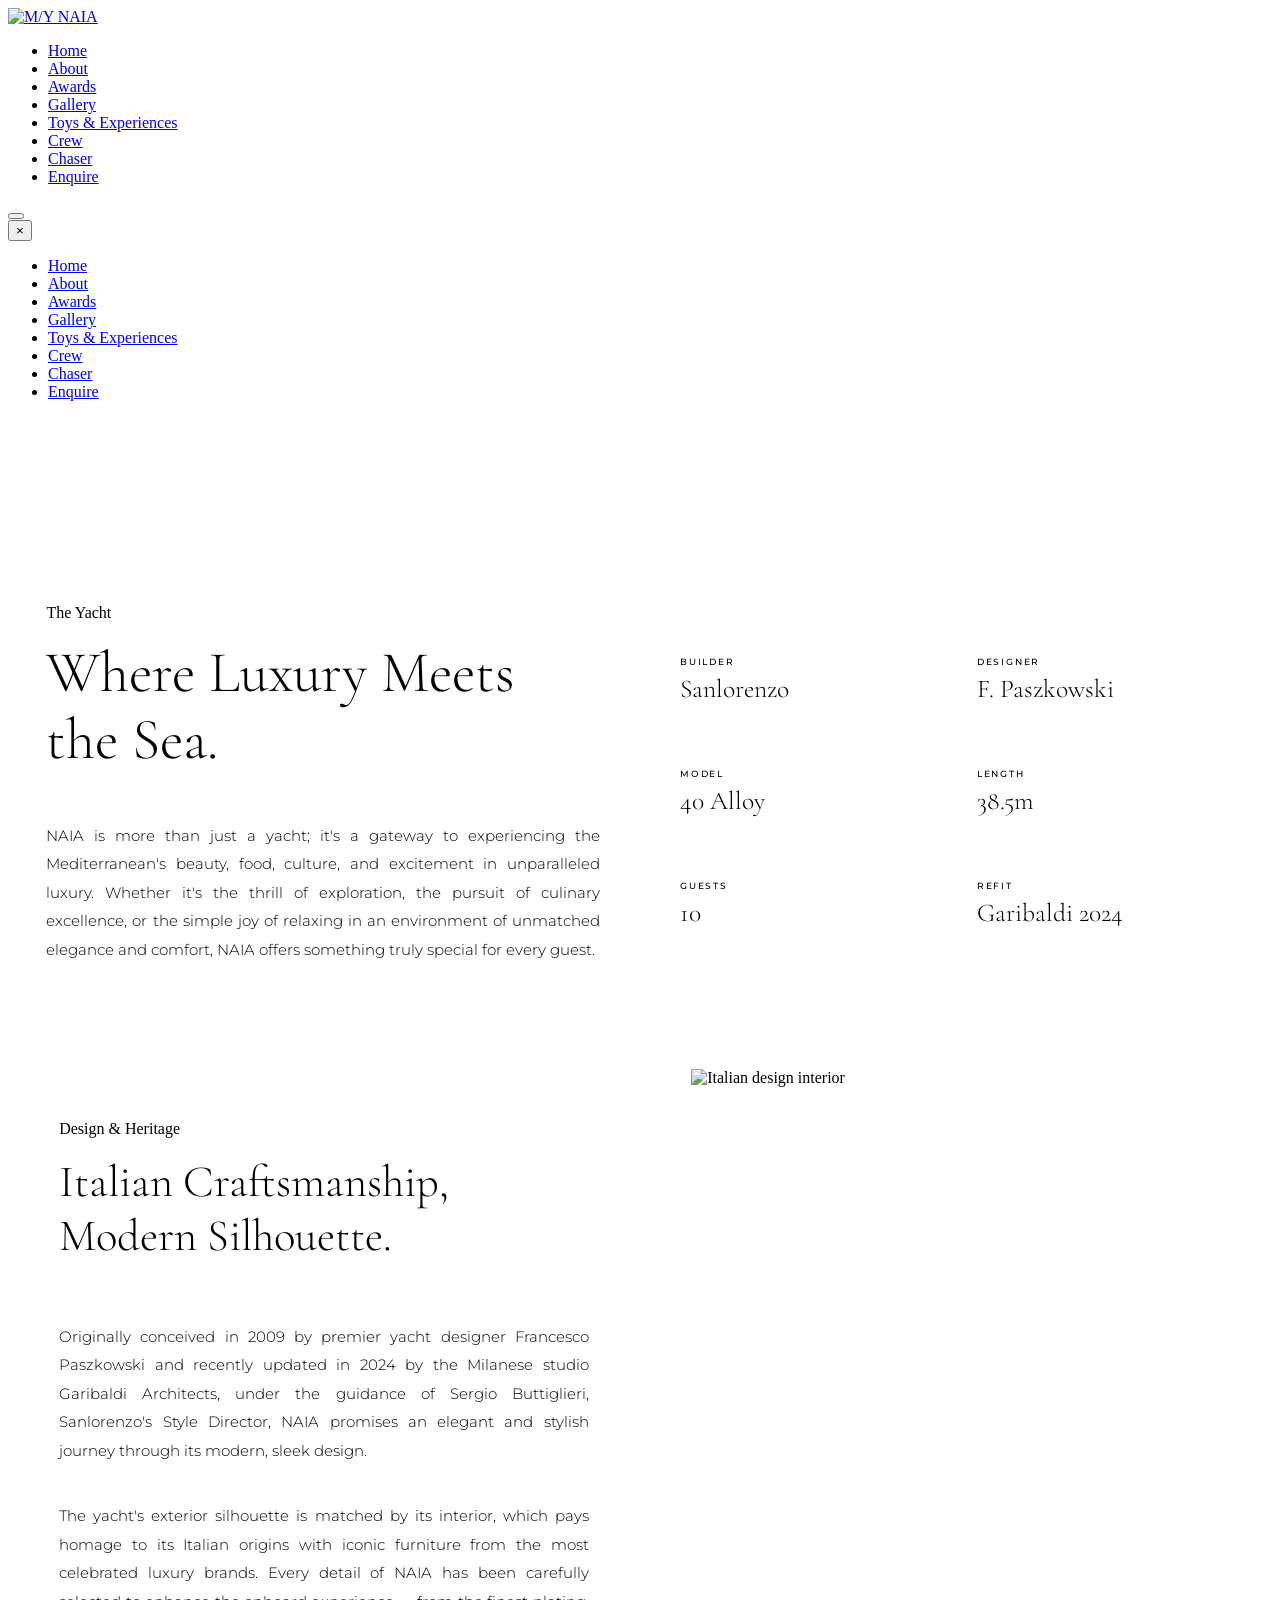
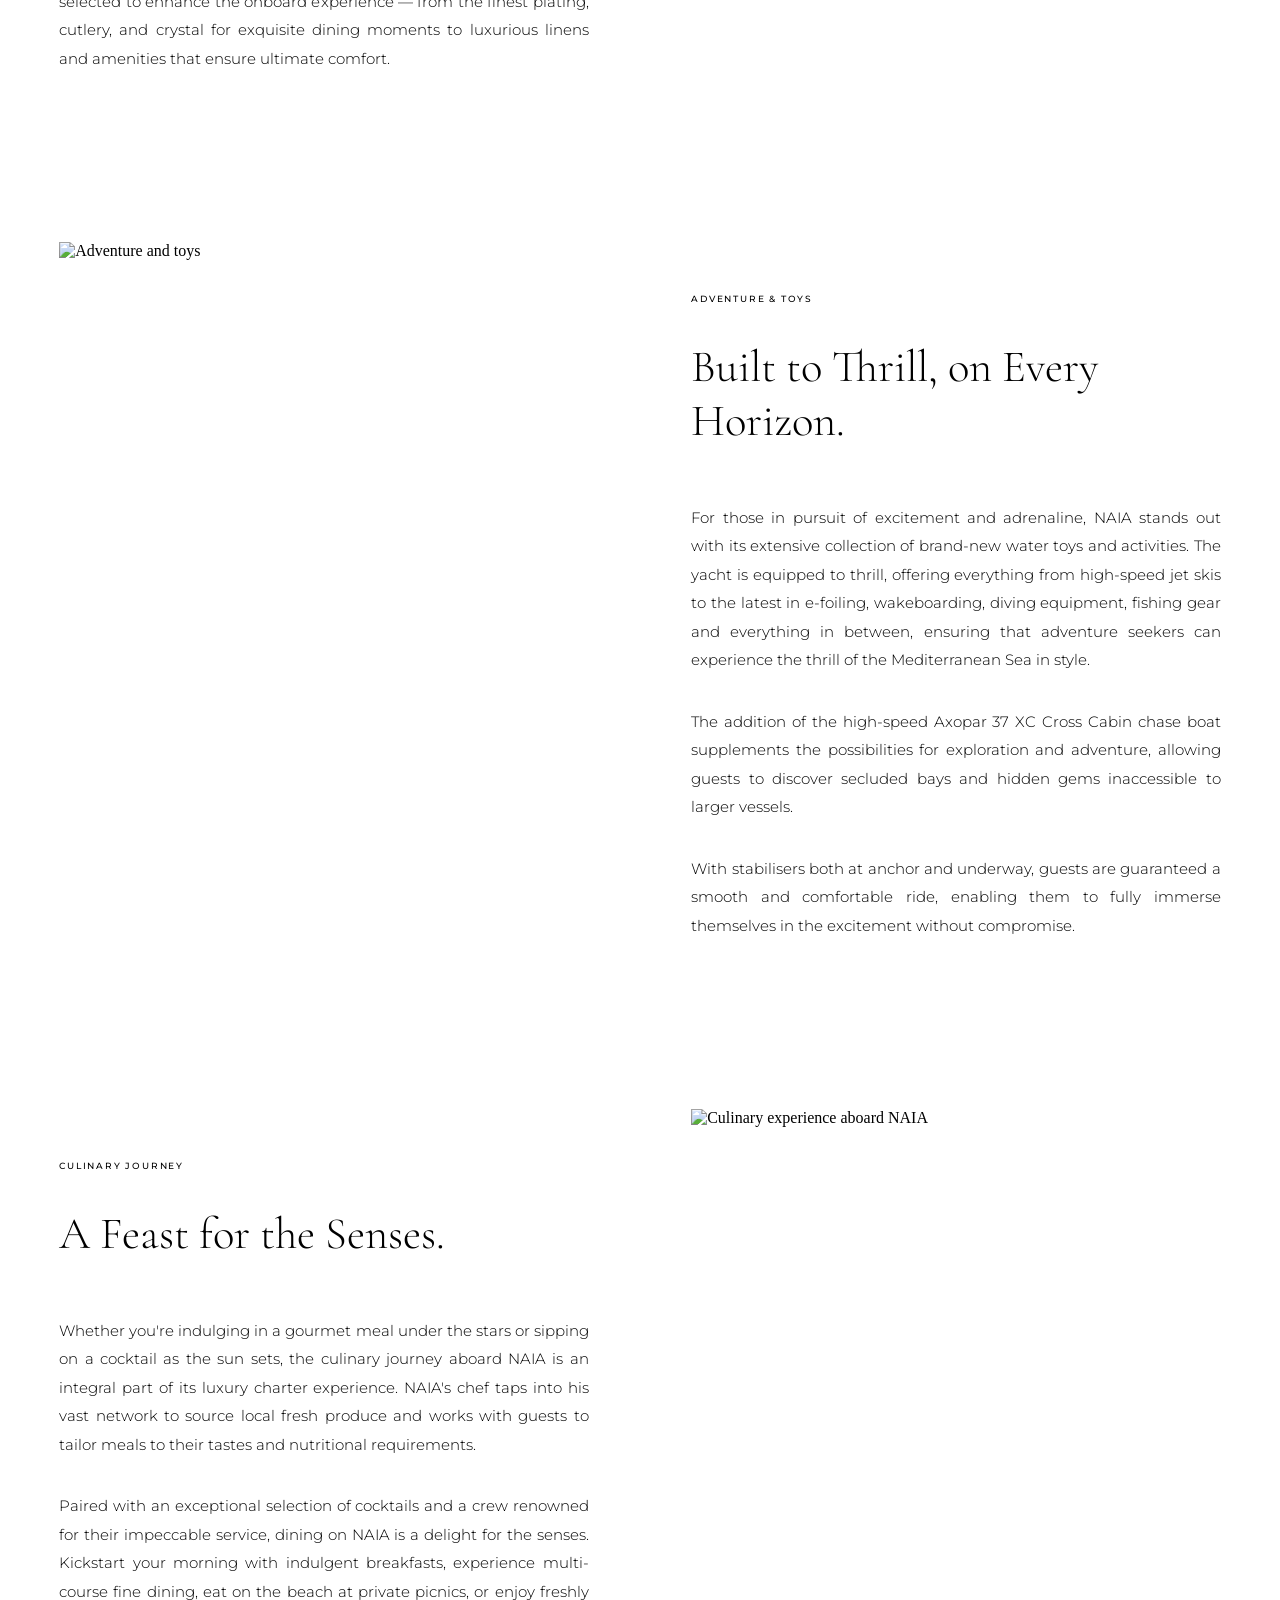
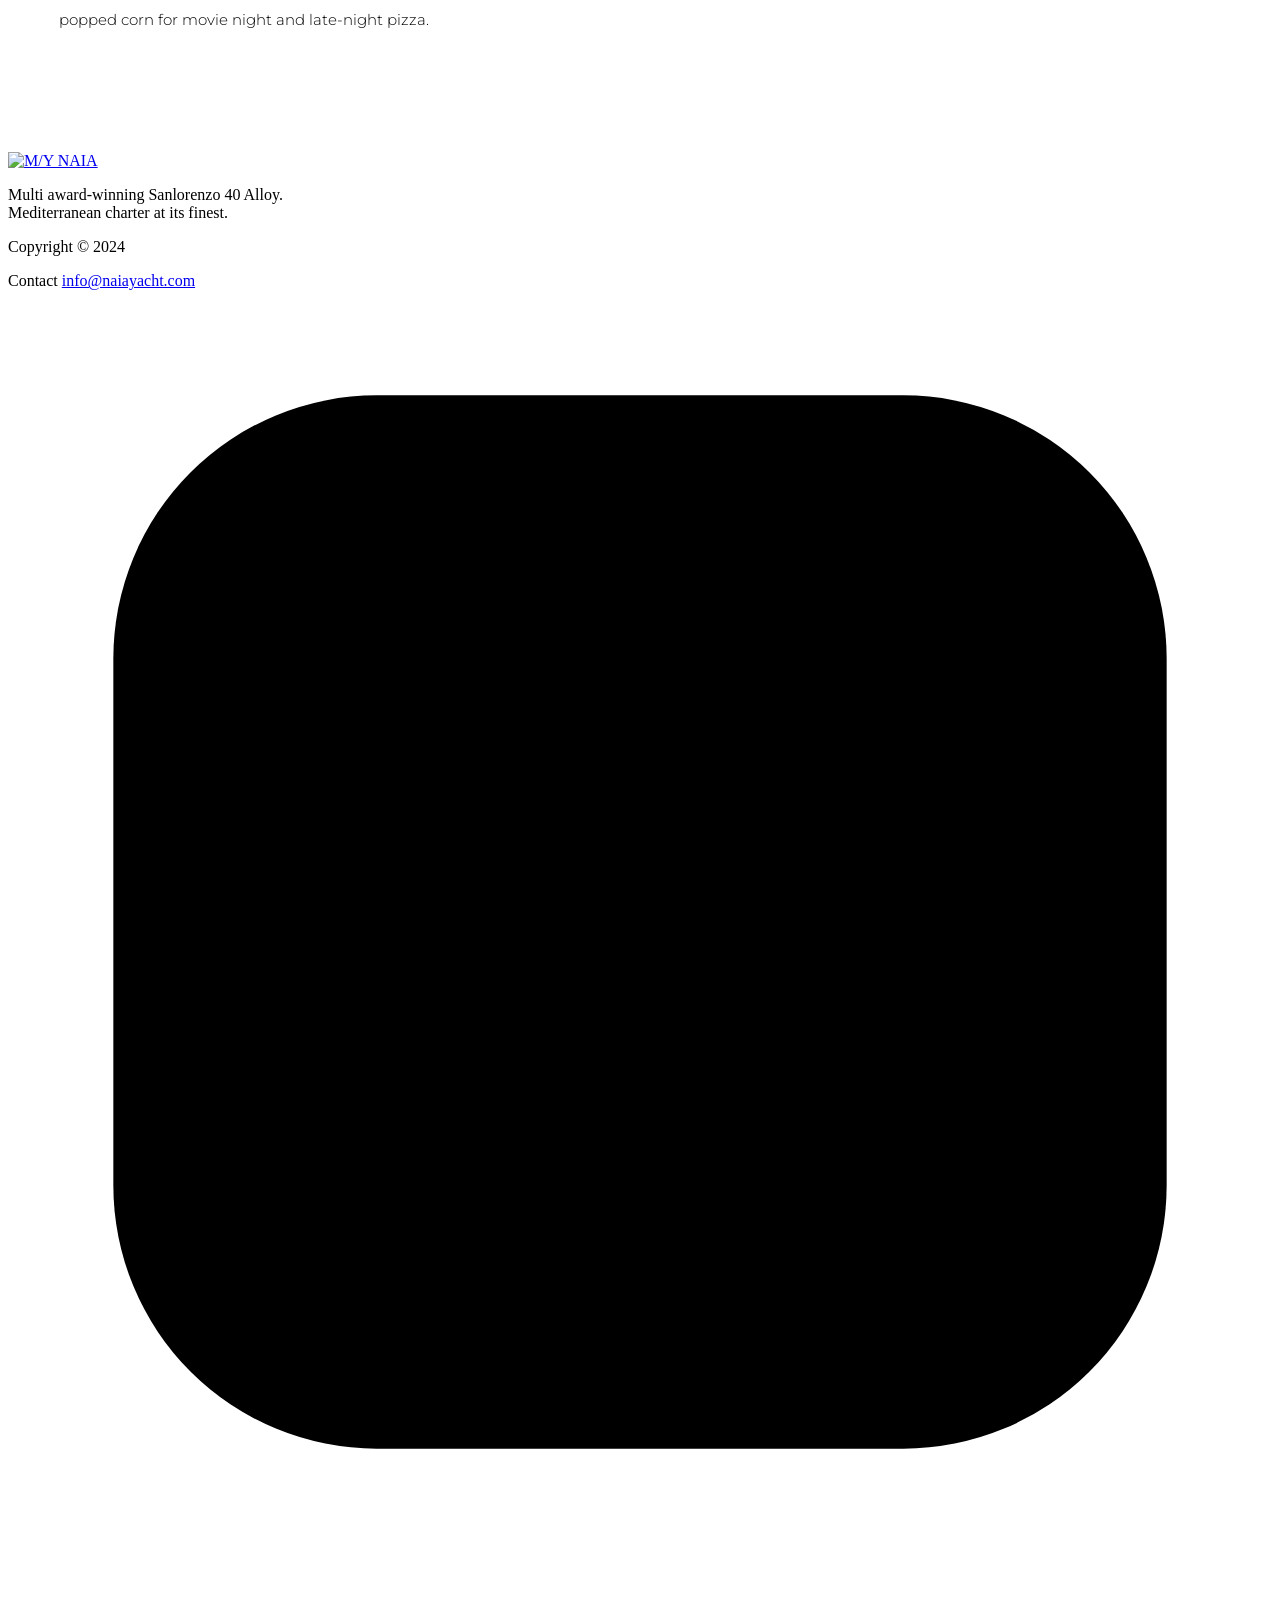
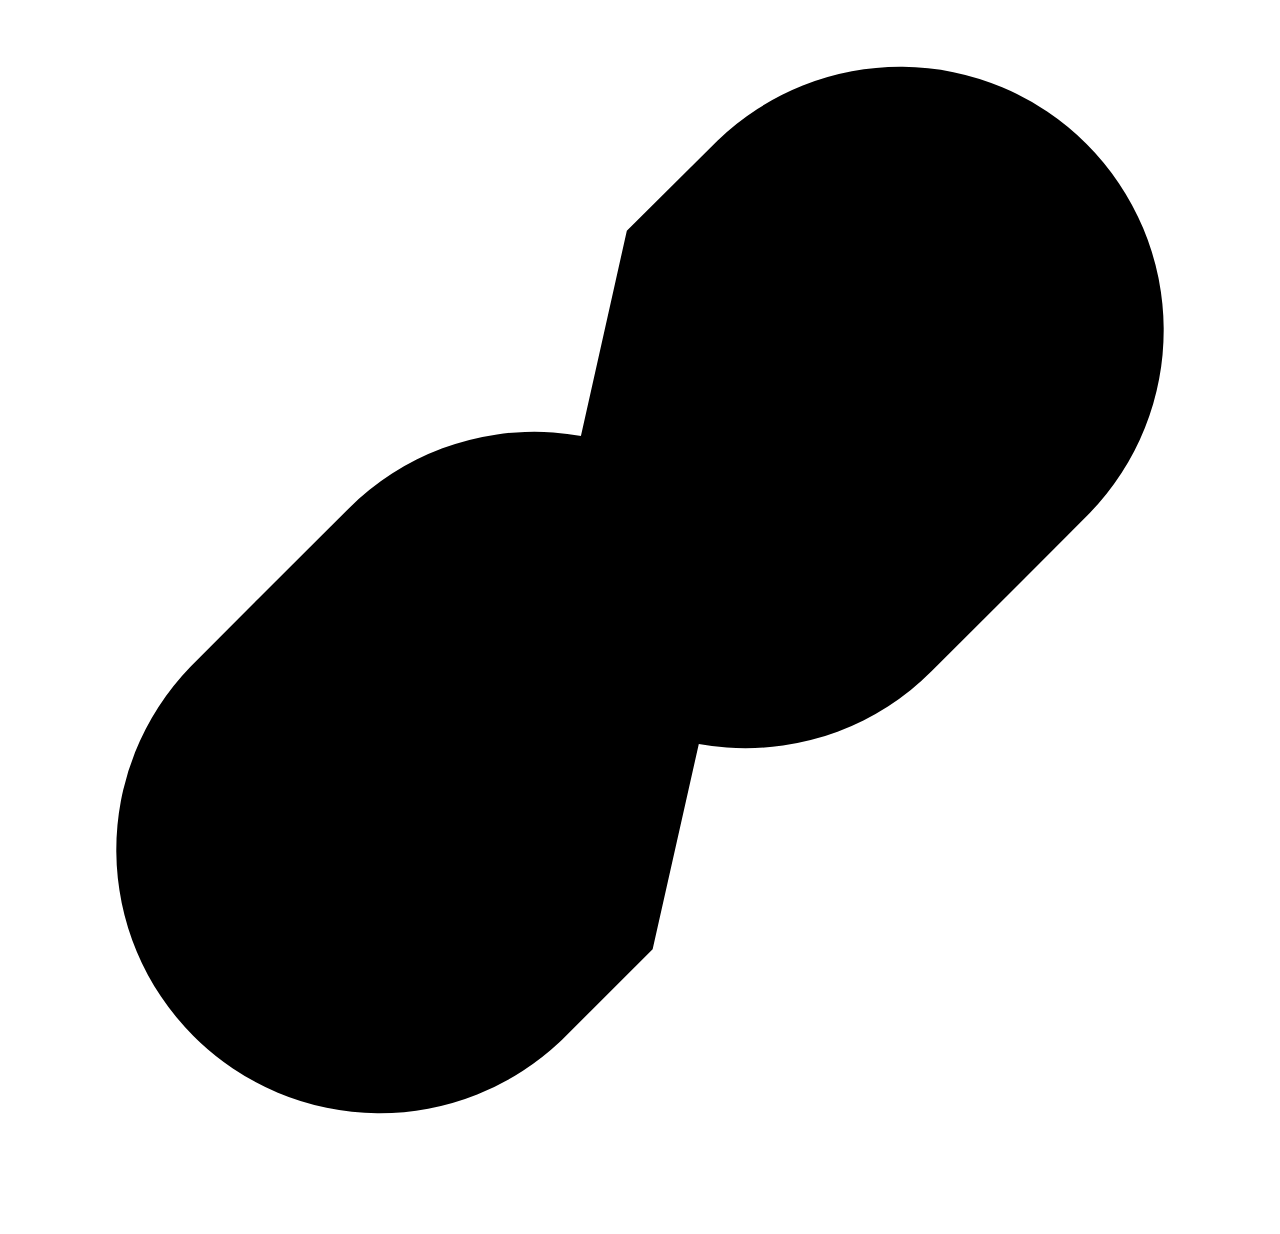
==== about.html @ c7548340 "Add site favicon Adds favicon.ico (NAIA flag mark) and links it plus an apple-touch-icon in the head" ====
<!DOCTYPE html>
<html lang="en">
<head>
<link rel="icon" type="image/x-icon" href="favicon.ico">
<link rel="apple-touch-icon" href="logo.webp">
<meta charset="UTF-8">
<meta name="viewport" content="width=device-width, initial-scale=1.0">
<title>About — M/Y NAIA</title>
<link rel="preconnect" href="https://fonts.googleapis.com">
<link rel="preconnect" href="https://fonts.gstatic.com" crossorigin>
<link href="https://fonts.googleapis.com/css2?family=Cormorant+Garamond:ital,wght@0,300;0,400;0,600;1,300;1,400;1,600&family=Montserrat:wght@300;400;500&display=swap" rel="stylesheet">
<link rel="stylesheet" href="style.css?v=2">
<style>
/* ---- THE YACHT ---- */
.yacht-section {
  background: var(--white);
  padding: clamp(70px,9vw,120px) clamp(20px,3vw,60px) clamp(20px,3vw,40px);
  overflow-x: hidden;
}
.yacht-inner { max-width: 1500px; margin: 0 auto; }
.yacht-top {
  display: grid;
  grid-template-columns: 1fr 1fr;
  gap: 80px;
  align-items: center;
}
.yacht-heading {
  font-family:'Cormorant Garamond',serif;
  font-size:clamp(34px,5vw,58px); font-weight:300; color:var(--dark);
  line-height:1.15; margin-top:18px;
}
.yacht-body {
  font-family:'Montserrat',sans-serif; font-size:clamp(13px,1.3vw,15px);
  font-weight:300; color:var(--mid-grey); line-height:1.9;
  margin-top:22px; text-align:justify;
}
@media(max-width:768px) { .yacht-top { grid-template-columns:1fr; gap:40px; } }

/* Yacht specs row */
.yacht-specs-row {
  display: grid;
  grid-template-columns: repeat(2, 1fr);
  column-gap: 40px;
  border-top: 1px solid var(--border);
  align-content: start;
  max-width: 100%;
  margin-left: 0;
}
.ysr-item {
  padding: 32px 24px 32px 0;
  border-bottom: 1px solid var(--border);
}
.ysr-label {
  font-family:'Montserrat',sans-serif; font-size:9px; font-weight:500;
  text-transform:uppercase; letter-spacing:.2em; color:var(--burgundy); display:block;
}
.ysr-value {
  font-family:'Cormorant Garamond',serif; font-size:clamp(20px,2vw,28px);
  font-weight:300; color:var(--dark); display:block; margin-top:6px;
}

.specs-grid {
  display:grid; grid-template-columns:repeat(3,1fr);
  border:1px solid var(--border); margin-top:50px;
}
.spec-cell { padding:24px; border-right:1px solid var(--border); border-bottom:1px solid var(--border); }
.spec-cell:nth-child(3n)          { border-right:none; }
.spec-cell:nth-last-child(-n+3)   { border-bottom:none; }
.spec-label { font-family:'Montserrat',sans-serif; font-size:9px; font-weight:500; text-transform:uppercase; letter-spacing:.15em; color:var(--mid-grey); display:block; }
.spec-value { font-family:'Cormorant Garamond',serif; font-size:28px; font-weight:300; color:var(--dark); display:block; margin-top:7px; line-height:1.1; }

.exterior-img { width:100%; height:auto; display:block; margin-top:16px; }

/* Layout plan strip */
.layout-strip {
  background:var(--light-grey);
  padding:clamp(50px,7vw,90px) clamp(20px,5vw,80px);
}
.layout-inner { max-width:1100px; margin:0 auto; text-align:center; }
.layout-heading {
  font-family:'Cormorant Garamond',serif;
  font-size:clamp(28px,4vw,46px); font-weight:300; color:var(--dark); margin-top:14px;
}
.layout-sub {
  font-family:'Montserrat',sans-serif; font-size:clamp(13px,1.3vw,15px);
  font-weight:300; color:var(--mid-grey); line-height:1.9; margin-top:18px; max-width:660px; margin-left:auto; margin-right:auto;
}
.layout-img { width:100%; margin-top:40px; object-fit:contain; }

/* ---- SPLIT SECTIONS ---- */
.split-section {
  background: var(--white);
  padding: 0;
}
.split-section.white { background: var(--light-grey); }
.split-grid {
  display: grid; grid-template-columns: 1fr 1fr; gap: 0; align-items: stretch;
}
.split-img-wrap { padding: clamp(30px,4vw,60px); }
.split-img { width:100%; height:100%; min-height:460px; object-fit:cover; display:block; }
.split-eyebrow { font-family:'Montserrat',sans-serif; font-size:9px; font-weight:500; text-transform:uppercase; letter-spacing:.2em; color:var(--burgundy); display:block; }
.split-line { width:36px; height:1px; background:var(--burgundy); display:block; margin:14px 0 0; }
.split-text-col {
  padding: clamp(60px,8vw,110px) clamp(40px,4vw,72px);
  display: flex; flex-direction: column; justify-content: center;
}
.split-heading {
  font-family:'Cormorant Garamond',serif;
  font-size:clamp(28px,3.5vw,48px); font-weight:300; color:var(--dark);
  margin-top:22px; line-height:1.2;
}
.split-body {
  font-family:'Montserrat',sans-serif; font-size:clamp(13px,1.2vw,15px);
  font-weight:300; color:var(--mid-grey); line-height:1.9; margin-top:18px;
  text-align:left;
}
.split-section:not(.white) .split-body { text-align:justify; }
.split-section.white .split-body { text-align:justify; }
@media(max-width:900px) {
  .split-grid { grid-template-columns:1fr; gap:40px; }
}

/* ---- DESIGN & HERITAGE ---- */
.design-section {
  background:var(--light-grey);
  padding: 0;
}
.design-grid {
  display:grid; grid-template-columns:1fr 1fr; gap:0; align-items:stretch;
}
.design-text-col {
  padding: clamp(60px,8vw,110px) clamp(40px,4vw,72px);
  display: flex; flex-direction: column; justify-content: center;
}
.design-img-wrap { padding: clamp(30px,4vw,60px); }
.design-img { width:100%; height:100%; min-height:460px; object-fit:cover; display:block; }
.design-heading {
  font-family:'Cormorant Garamond',serif;
  font-size:clamp(28px,3.5vw,48px); font-weight:300; color:var(--dark);
  margin-top:18px; line-height:1.2;
}
.design-body {
  font-family:'Montserrat',sans-serif; font-size:clamp(13px,1.3vw,15px);
  font-weight:300; color:var(--mid-grey); line-height:1.9; margin-top:22px;
  text-align:justify;
}

@media(max-width:900px) {
  .specs-grid { grid-template-columns:repeat(2,1fr); }
  .spec-cell:nth-child(3n) { border-right:1px solid var(--border); }
  .spec-cell:nth-child(2n) { border-right:none; }
  .design-grid { grid-template-columns:1fr; gap:40px; }
}
@media(max-width:480px) {
  .specs-grid { grid-template-columns:repeat(2,1fr); }
}
</style>
</head>
<body style="overflow-x:hidden;">

<header id="site-header" data-solid="true">
  <nav>
    <a href="index.html" class="nav-logo"><img src="logo.webp" alt="M/Y NAIA"></a>
    <ul class="nav-links">
      <li><a href="index.html">Home</a></li>
      <li><a href="about.html" class="active">About</a></li>
      <li><a href="awards.html">Awards</a></li>
      <li><a href="gallery.html">Gallery</a></li>
      <li><a href="toys.html">Toys &amp; Experiences</a></li>
      <li><a href="crew.html">Crew</a></li>
      <li><a href="chaser.html">Chaser</a></li>
      <li><a href="enquire.html" class="nav-enquire">Enquire</a></li>
    </ul>
    <button class="hamburger" id="hamburger" aria-label="Open menu"><span></span><span></span><span></span></button>
  </nav>
</header>

<div class="mobile-menu" id="mobile-menu">
  <button class="mobile-close" id="mobile-close">&times;</button>
  <ul class="mobile-menu-links">
    <li><a href="index.html">Home</a></li>
    <li><a href="about.html">About</a></li>
    <li><a href="awards.html">Awards</a></li>
    <li><a href="gallery.html">Gallery</a></li>
    <li><a href="toys.html">Toys &amp; Experiences</a></li>
    <li><a href="crew.html">Crew</a></li>
    <li><a href="chaser.html">Chaser</a></li>
    <li><a href="enquire.html">Enquire</a></li>
  </ul>
</div>

<!-- PAGE HERO -->
<div class="page-hero" style="background-image:url('yacht-exterior.jpg'); background-position:center 40%; padding-top:72px;">
  <div class="page-hero-content">
  </div>
</div>

<main>

<!-- THE YACHT -->
<section class="yacht-section">
  <div class="yacht-inner">
    <div class="yacht-top">
      <div>
        <span class="section-eyebrow reveal" style="--i:0">The Yacht</span>
        <span class="eyebrow-line reveal" style="--i:1"></span>
        <h2 class="yacht-heading reveal" style="--i:2">Where Luxury Meets the Sea.</h2>
        <p class="yacht-body reveal" style="--i:3">NAIA is more than just a yacht; it's a gateway to experiencing the Mediterranean's beauty, food, culture, and excitement in unparalleled luxury. Whether it's the thrill of exploration, the pursuit of culinary excellence, or the simple joy of relaxing in an environment of unmatched elegance and comfort, NAIA offers something truly special for every guest.</p>
      </div>
      <div class="yacht-specs-row reveal" style="--i:4">
        <div class="ysr-item"><span class="ysr-label">Builder</span><span class="ysr-value">Sanlorenzo</span></div>
        <div class="ysr-item"><span class="ysr-label">Designer</span><span class="ysr-value">F. Paszkowski</span></div>
        <div class="ysr-item"><span class="ysr-label">Model</span><span class="ysr-value">40 Alloy</span></div>
        <div class="ysr-item"><span class="ysr-label">Length</span><span class="ysr-value">38.5m</span></div>
        <div class="ysr-item"><span class="ysr-label">Guests</span><span class="ysr-value">10</span></div>
        <div class="ysr-item"><span class="ysr-label">Refit</span><span class="ysr-value">Garibaldi 2024</span></div>
      </div>
    </div>

  </div>
</section>


<!-- DESIGN & HERITAGE -->
<section class="design-section">
  <div class="design-grid">
    <div class="design-text-col">
      <span class="section-eyebrow reveal" style="--i:1">Design &amp; Heritage</span>
      <span class="eyebrow-line reveal" style="--i:2"></span>
      <h2 class="design-heading reveal" style="--i:3">Italian Craftsmanship, Modern Silhouette.</h2>
      <p class="design-body reveal" style="--i:4">Originally conceived in 2009 by premier yacht designer Francesco Paszkowski and recently updated in 2024 by the Milanese studio Garibaldi Architects, under the guidance of Sergio Buttiglieri, Sanlorenzo's Style Director, NAIA promises an elegant and stylish journey through its modern, sleek design.</p>
      <p class="design-body reveal" style="--i:5">The yacht's exterior silhouette is matched by its interior, which pays homage to its Italian origins with iconic furniture from the most celebrated luxury brands. Every detail of NAIA has been carefully selected to enhance the onboard experience — from the finest plating, cutlery, and crystal for exquisite dining moments to luxurious linens and amenities that ensure ultimate comfort.</p>
    </div>
    <div class="design-img-wrap reveal" style="--i:0">
      <img src="design-heritage.jpg" alt="Italian design interior" class="design-img" loading="lazy">
    </div>
  </div>
</section>

<!-- ADVENTURE & TOYS -->
<section class="split-section">
  <div class="split-grid">
    <div class="split-img-wrap reveal" style="--i:0">
      <img src="chaser-1.jpg" alt="Adventure and toys" class="split-img" loading="lazy">
    </div>
    <div class="split-text-col">
      <span class="split-eyebrow reveal" style="--i:1">Adventure &amp; Toys</span>
      <span class="split-line reveal" style="--i:2"></span>
      <h2 class="split-heading reveal" style="--i:3">Built to Thrill, on Every Horizon.</h2>
      <p class="split-body reveal" style="--i:4">For those in pursuit of excitement and adrenaline, NAIA stands out with its extensive collection of brand-new water toys and activities. The yacht is equipped to thrill, offering everything from high-speed jet skis to the latest in e-foiling, wakeboarding, diving equipment, fishing gear and everything in between, ensuring that adventure seekers can experience the thrill of the Mediterranean Sea in style.</p>
      <p class="split-body reveal" style="--i:5">The addition of the high-speed Axopar 37 XC Cross Cabin chase boat supplements the possibilities for exploration and adventure, allowing guests to discover secluded bays and hidden gems inaccessible to larger vessels.</p>
      <p class="split-body reveal" style="--i:6">With stabilisers both at anchor and underway, guests are guaranteed a smooth and comfortable ride, enabling them to fully immerse themselves in the excitement without compromise.</p>
    </div>
  </div>
</section>

<!-- CULINARY JOURNEY -->
<section class="split-section white">
  <div class="split-grid">
    <div class="split-text-col">
      <span class="split-eyebrow reveal" style="--i:0">Culinary Journey</span>
      <span class="split-line reveal" style="--i:1"></span>
      <h2 class="split-heading reveal" style="--i:2">A Feast for the Senses.</h2>
      <p class="split-body reveal" style="--i:3">Whether you're indulging in a gourmet meal under the stars or sipping on a cocktail as the sun sets, the culinary journey aboard NAIA is an integral part of its luxury charter experience. NAIA's chef taps into his vast network to source local fresh produce and works with guests to tailor meals to their tastes and nutritional requirements.</p>
      <p class="split-body reveal" style="--i:4">Paired with an exceptional selection of cocktails and a crew renowned for their impeccable service, dining on NAIA is a delight for the senses. Kickstart your morning with indulgent breakfasts, experience multi-course fine dining, eat on the beach at private picnics, or enjoy freshly popped corn for movie night and late-night pizza.</p>
    </div>
    <div class="split-img-wrap reveal" style="--i:1">
      <img src="culinary.jpg" alt="Culinary experience aboard NAIA" class="split-img" loading="lazy">
    </div>
  </div>
</section>

</main>

<footer>
  <div class="footer-inner">
    <div class="footer-left">
      <a href="index.html"><img src="logo.webp" alt="M/Y NAIA" class="footer-logo"></a>
      <p class="footer-tagline">Multi award-winning Sanlorenzo 40 Alloy.<br>Mediterranean charter at its finest.</p>
      <p class="footer-copy">Copyright &copy; 2024</p>
    </div>
    <div class="footer-right">
      <span class="footer-contact-label">Contact</span>
      <a href="mailto:info@naiayacht.com" class="footer-email">info@naiayacht.com</a>
      <div class="footer-icons">
        <a href="https://www.instagram.com/naiayacht/" target="_blank" rel="noopener noreferrer" class="footer-icon-btn" aria-label="Instagram">
          <svg viewBox="0 0 24 24"><rect x="2" y="2" width="20" height="20" rx="5" ry="5"></rect><path d="M16 11.37A4 4 0 1 1 12.63 8 4 4 0 0 1 16 11.37z"></path><line x1="17.5" y1="6.5" x2="17.51" y2="6.5"></line></svg>
        </a>
        <a href="https://iyc.com/charter/naia-39m/" target="_blank" rel="noopener noreferrer" class="footer-icon-btn" aria-label="IYC Charter Listing">
          <svg viewBox="0 0 24 24"><path d="M10 13a5 5 0 0 0 7.54.54l3-3a5 5 0 0 0-7.07-7.07l-1.72 1.71"></path><path d="M14 11a5 5 0 0 0-7.54-.54l-3 3a5 5 0 0 0 7.07 7.07l1.71-1.71"></path></svg>
        </a>
      </div>
    </div>
  </div>
</footer>

<script src="nav.js"></script>
</body>
</html>
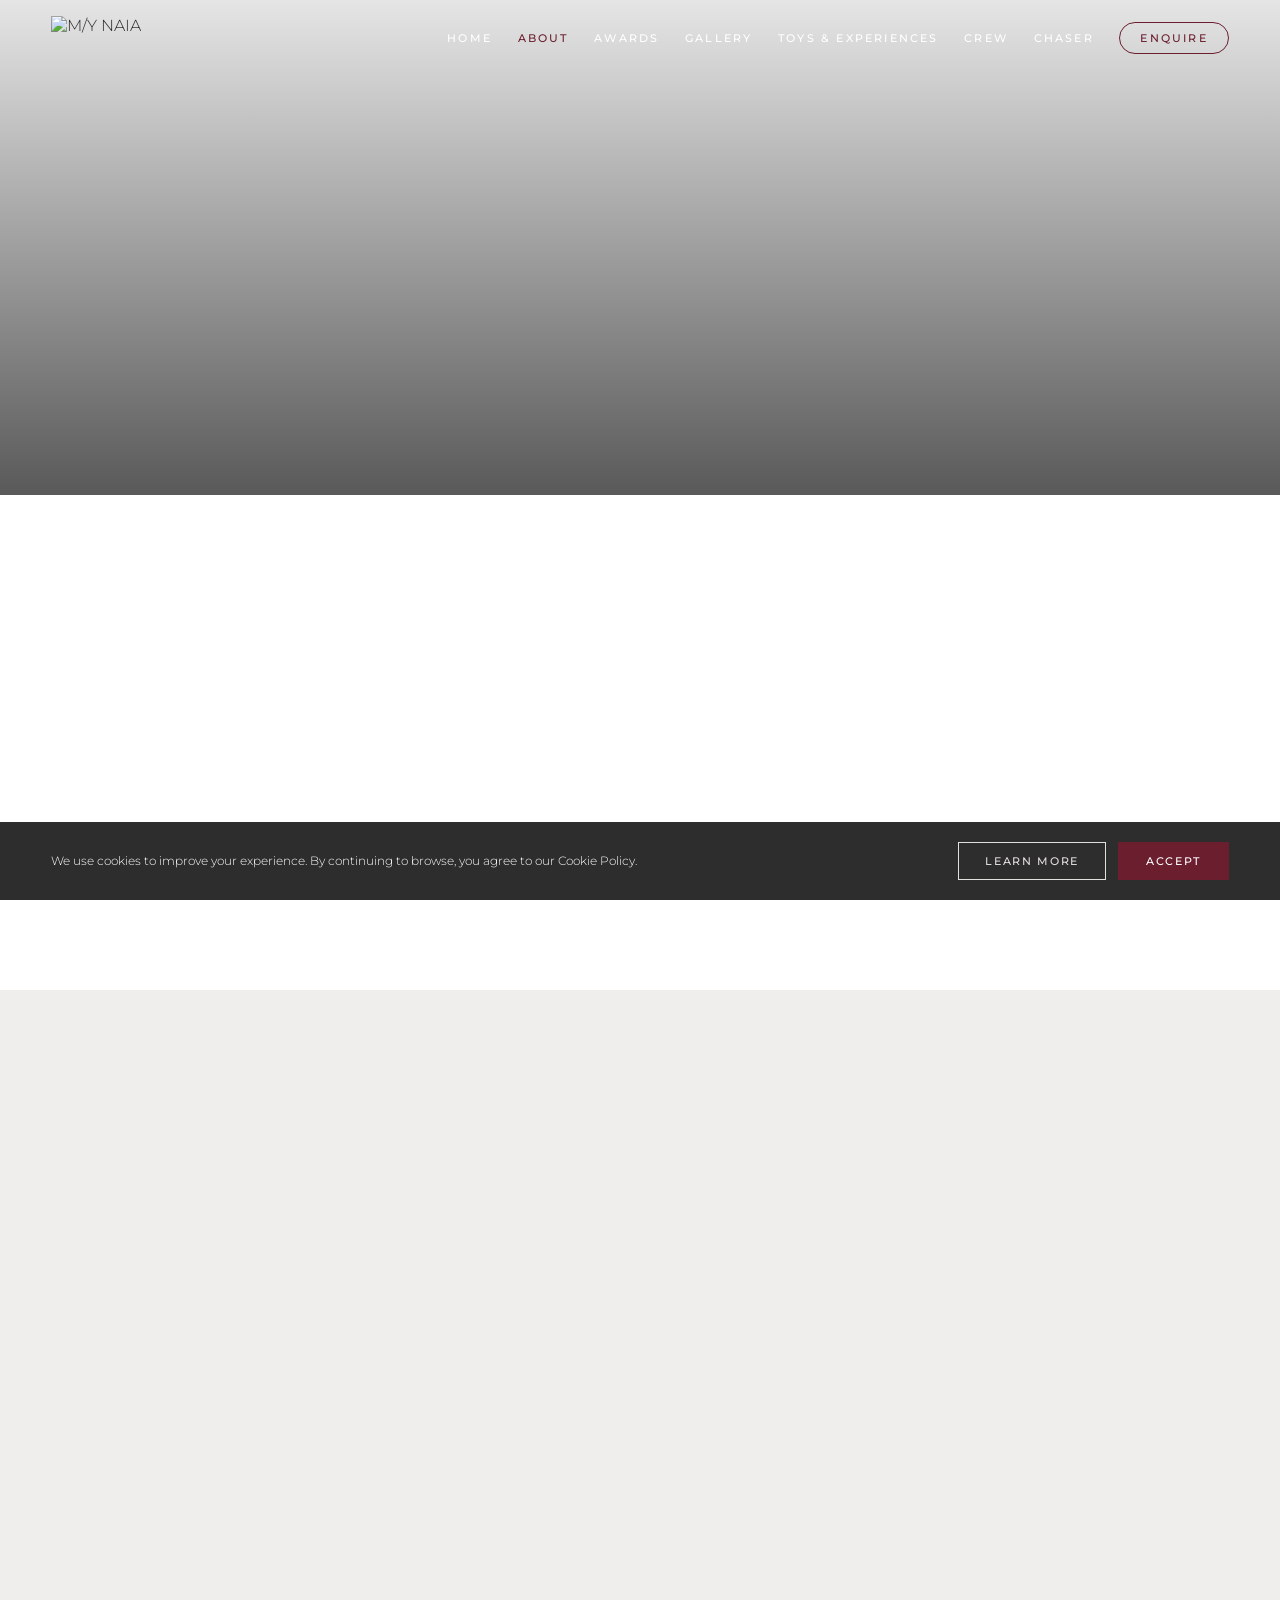
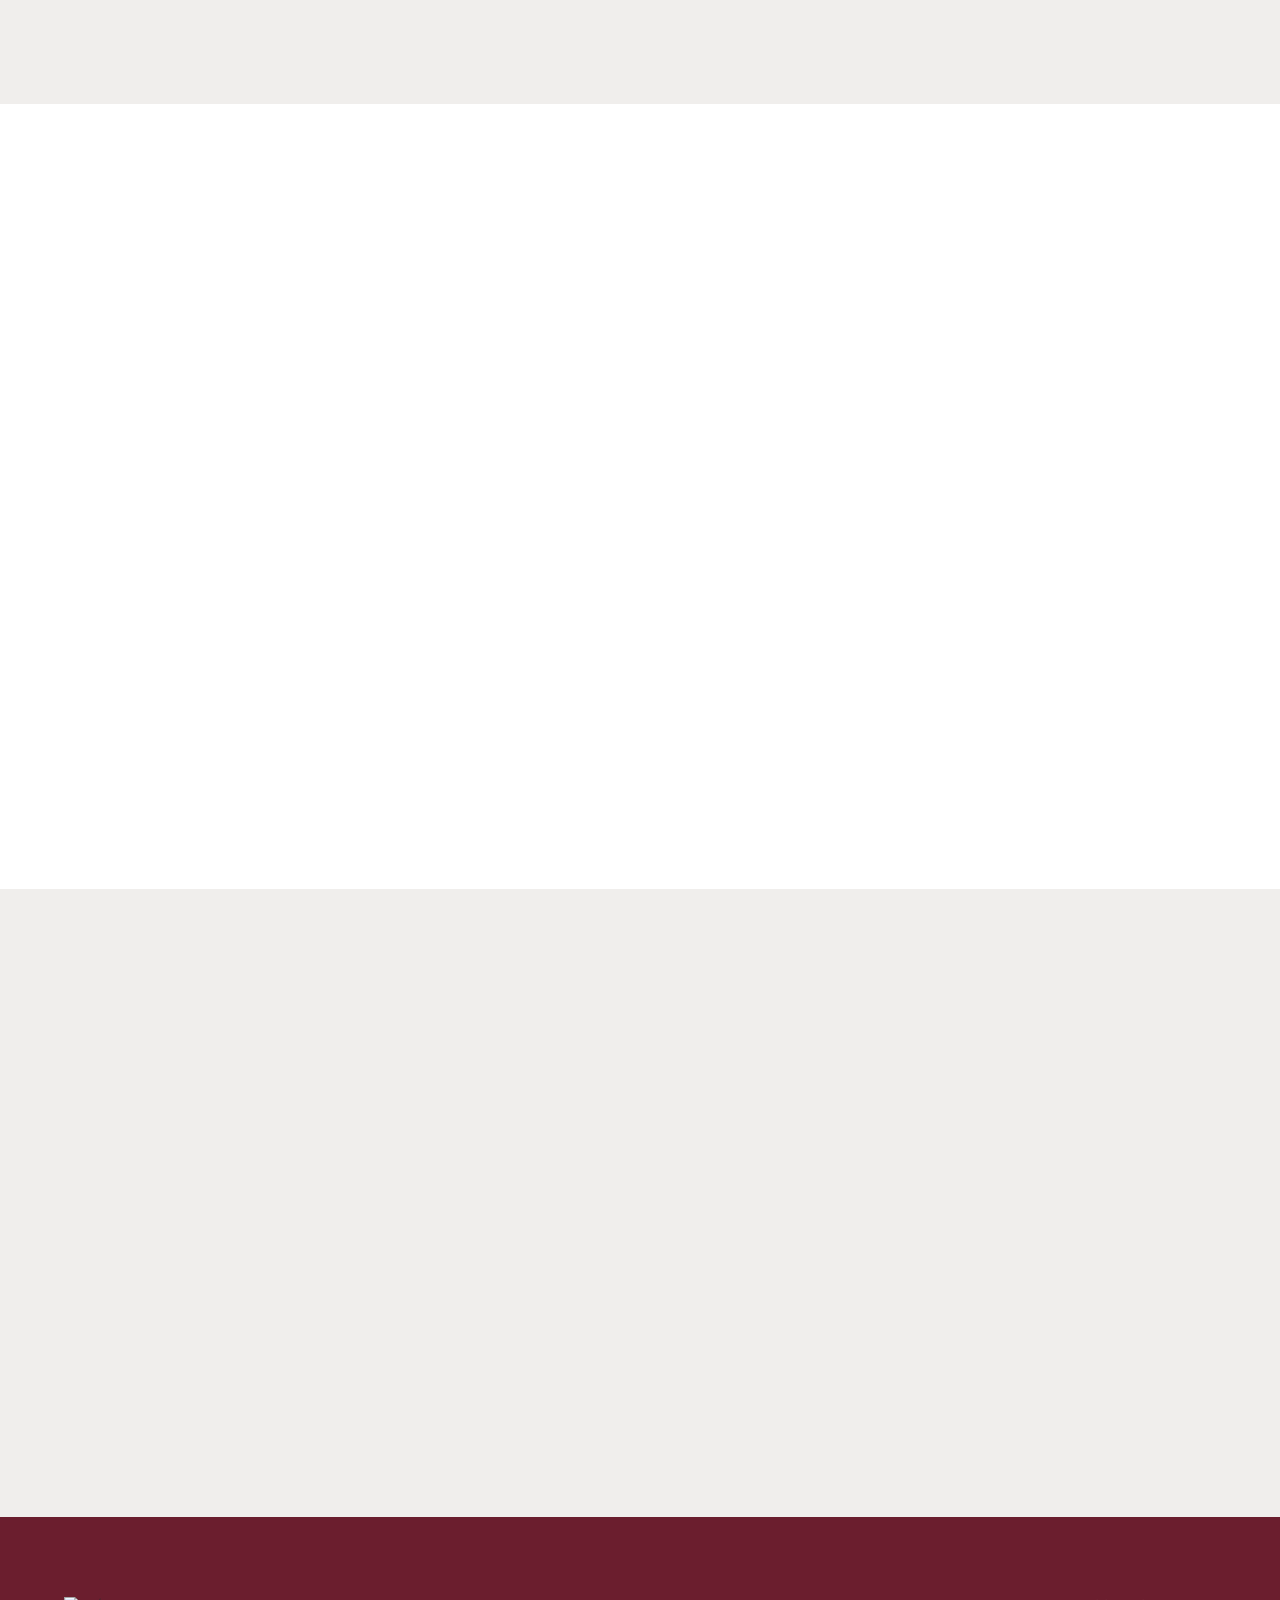
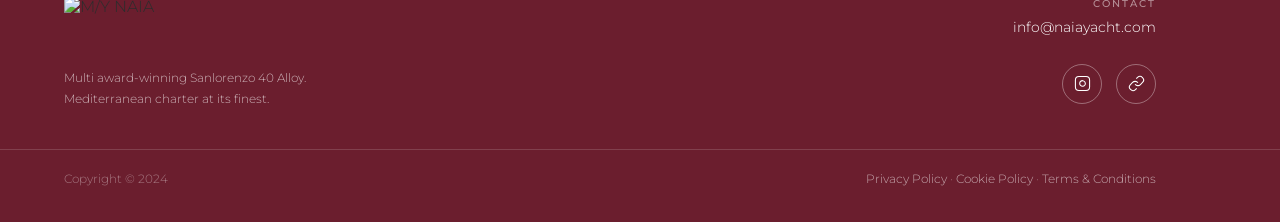
==== commit 83b06273: "Add legal pages and cookie consent banner Adds privacy-policy.html, cookie-policy.html, and terms.ht" ====
--- a/about.html
+++ b/about.html
@@ -277,7 +277,6 @@
     <div class="footer-left">
       <a href="index.html"><img src="logo.webp" alt="M/Y NAIA" class="footer-logo"></a>
       <p class="footer-tagline">Multi award-winning Sanlorenzo 40 Alloy.<br>Mediterranean charter at its finest.</p>
-      <p class="footer-copy">Copyright &copy; 2024</p>
     </div>
     <div class="footer-right">
       <span class="footer-contact-label">Contact</span>
@@ -292,8 +291,23 @@
       </div>
     </div>
   </div>
+  <div class="footer-bottom">
+    <p class="footer-copy">Copyright &copy; 2024</p>
+    <div class="footer-legal-links">
+      <a href="privacy-policy.html">Privacy Policy</a> &middot; <a href="cookie-policy.html">Cookie Policy</a> &middot; <a href="terms.html">Terms &amp; Conditions</a>
+    </div>
+  </div>
 </footer>
 
+<div class="cookie-banner" id="cookie-banner">
+  <p class="cookie-banner-text">We use cookies to improve your experience. By continuing to browse, you agree to our Cookie Policy.</p>
+  <div class="cookie-banner-actions">
+    <a href="cookie-policy.html" class="cookie-btn-learn">Learn More</a>
+    <button class="cookie-btn-accept" id="cookie-accept">Accept</button>
+  </div>
+</div>
+
 <script src="nav.js"></script>
+<script src="cookie-consent.js"></script>
 </body>
 </html>
--- a/style.css
+++ b/style.css
@@ -0,0 +1,555 @@
+/* =============================================
+   RESET & ROOT
+============================================= */
+*, *::before, *::after { box-sizing: border-box; margin: 0; padding: 0; }
+
+:root {
+  --white: #FFFFFF;
+  --light-grey: #F0EEEC;
+  --burgundy: #6B1E2E;
+  --deep-burgundy: #6B1E2E;
+  --dark: #2D2D2D;
+  --mid-grey: #4A4A4A;
+  --border: #E2E0DD;
+}
+
+html { scroll-behavior: smooth; overflow-x: hidden; }
+
+body {
+  overflow-x: hidden;
+  font-family: 'Montserrat', sans-serif;
+  font-weight: 300;
+  color: var(--dark);
+  background: var(--white);
+  -webkit-font-smoothing: antialiased;
+}
+
+img { max-width: 100%; height: auto; display: block; }
+a { text-decoration: none; color: inherit; }
+
+/* =============================================
+   REVEAL ANIMATIONS
+============================================= */
+.reveal {
+  opacity: 0;
+  transform: translateY(24px);
+  transition: opacity 0.75s ease, transform 0.75s ease;
+  transition-delay: calc(var(--i, 0) * 0.1s);
+}
+.reveal.visible { opacity: 1; transform: translateY(0); }
+
+/* =============================================
+   NAVIGATION
+============================================= */
+header {
+  position: fixed;
+  top: 0; left: 0;
+  width: 100%;
+  z-index: 900;
+  transition: background 0.4s ease, border-color 0.4s ease;
+  border-bottom: 1px solid transparent;
+}
+header.scrolled {
+  background: var(--white);
+  border-bottom-color: var(--border);
+  box-shadow: 0 2px 20px rgba(0,0,0,0.06);
+}
+header.solid {
+  background: var(--white);
+  border-bottom-color: var(--border);
+}
+
+nav {
+  display: flex;
+  align-items: center;
+  justify-content: space-between;
+  padding: 0 clamp(20px, 4vw, 60px);
+  height: 72px;
+  width: 100%;
+}
+
+.nav-logo img {
+  height: 40px;
+  width: auto;
+  transition: filter 0.4s ease;
+}
+/* No filter at all — always show the real logo colours */
+
+.nav-links {
+  display: flex;
+  align-items: center;
+  gap: clamp(14px, 2vw, 32px);
+  list-style: none;
+}
+.nav-links a {
+  font-family: 'Montserrat', sans-serif;
+  font-size: 11px;
+  font-weight: 500;
+  text-transform: uppercase;
+  letter-spacing: 0.2em;
+  color: var(--white);
+  position: relative;
+  padding-bottom: 4px;
+  transition: color 0.3s ease;
+  white-space: nowrap;
+}
+header.scrolled .nav-links a,
+header.solid .nav-links a { color: var(--dark); }
+
+.nav-links a::after {
+  content: '';
+  position: absolute;
+  bottom: 0; left: 0;
+  width: 100%; height: 1px;
+  background: var(--burgundy);
+  transform: scaleX(0);
+  transform-origin: left;
+  transition: transform 0.3s ease;
+}
+.nav-links a:hover::after { transform: scaleX(1); }
+.nav-links a:hover,
+header.scrolled .nav-links a:hover,
+header.solid .nav-links a:hover { color: var(--burgundy); }
+
+.nav-links a.active { color: var(--burgundy); }
+header.solid .nav-links a.active { color: var(--burgundy); }
+
+.nav-enquire {
+  border: 1px solid var(--burgundy) !important;
+  color: var(--burgundy) !important;
+  padding: 8px 20px !important;
+  border-radius: 50px;
+  transition: background 0.3s ease, color 0.3s ease !important;
+}
+.nav-enquire::after { display: none !important; }
+.nav-enquire:hover { background: var(--burgundy) !important; color: var(--white) !important; }
+
+/* Hamburger */
+.hamburger {
+  display: none;
+  flex-direction: column;
+  justify-content: center;
+  gap: 5px;
+  width: 44px; height: 44px;
+  cursor: pointer;
+  background: none; border: none;
+  padding: 10px;
+}
+.hamburger span {
+  display: block;
+  width: 22px; height: 1.5px;
+  background: var(--white);
+  transition: background 0.3s ease;
+}
+header.scrolled .hamburger span,
+header.solid .hamburger span { background: var(--dark); }
+
+/* Mobile overlay */
+.mobile-menu {
+  position: fixed; inset: 0;
+  background: var(--white);
+  z-index: 999;
+  display: flex;
+  flex-direction: column;
+  align-items: center;
+  justify-content: center;
+  opacity: 0;
+  pointer-events: none;
+  transition: opacity 0.35s ease;
+}
+.mobile-menu.open { opacity: 1; pointer-events: all; }
+
+.mobile-menu-links { list-style: none; text-align: center; }
+.mobile-menu-links li {
+  opacity: 0;
+  transform: translateY(12px);
+  transition: opacity 0.35s ease, transform 0.35s ease;
+}
+.mobile-menu.open .mobile-menu-links li { opacity: 1; transform: translateY(0); }
+.mobile-menu.open .mobile-menu-links li:nth-child(1) { transition-delay: 0.05s; }
+.mobile-menu.open .mobile-menu-links li:nth-child(2) { transition-delay: 0.10s; }
+.mobile-menu.open .mobile-menu-links li:nth-child(3) { transition-delay: 0.15s; }
+.mobile-menu.open .mobile-menu-links li:nth-child(4) { transition-delay: 0.20s; }
+.mobile-menu.open .mobile-menu-links li:nth-child(5) { transition-delay: 0.25s; }
+.mobile-menu.open .mobile-menu-links li:nth-child(6) { transition-delay: 0.30s; }
+.mobile-menu.open .mobile-menu-links li:nth-child(7) { transition-delay: 0.35s; }
+.mobile-menu.open .mobile-menu-links li:nth-child(8) { transition-delay: 0.40s; }
+.mobile-menu-links a {
+  font-family: 'Cormorant Garamond', serif;
+  font-size: clamp(32px, 6vw, 42px);
+  font-weight: 400;
+  color: var(--dark);
+  display: block;
+  padding: 8px 0;
+}
+.mobile-menu-links a:hover { color: var(--burgundy); }
+.mobile-close {
+  position: absolute; top: 20px; right: 20px;
+  width: 44px; height: 44px;
+  background: none; border: none;
+  font-size: 28px; color: var(--dark);
+  cursor: pointer;
+  display: flex; align-items: center; justify-content: center;
+}
+
+/* =============================================
+   PAGE HERO BANNER (interior pages)
+============================================= */
+.page-hero {
+  position: relative;
+  height: 55vh;
+  min-height: 380px;
+  background-size: cover;
+  background-position: center;
+  background-repeat: no-repeat;
+  display: flex;
+  align-items: flex-end;
+  padding: clamp(40px, 6vw, 80px) clamp(20px, 5vw, 80px);
+}
+.page-hero::after {
+  content: '';
+  position: absolute; inset: 0;
+  background: linear-gradient(to bottom, rgba(0,0,0,0.1) 0%, rgba(0,0,0,0.65) 100%);
+}
+.page-hero-content {
+  position: relative; z-index: 1;
+}
+.page-hero-eyebrow {
+  font-family: 'Montserrat', sans-serif;
+  font-size: 10px;
+  font-weight: 500;
+  text-transform: uppercase;
+  letter-spacing: 0.4em;
+  color: rgba(255,255,255,0.7);
+  display: block;
+  margin-bottom: 12px;
+}
+.page-hero-title {
+  font-family: 'Cormorant Garamond', serif;
+  font-size: clamp(44px, 7vw, 90px);
+  font-weight: 300;
+  color: var(--white);
+  line-height: 1;
+}
+.page-hero-subtitle {
+  font-family: 'Cormorant Garamond', serif;
+  font-style: italic;
+  font-size: clamp(16px, 2vw, 22px);
+  color: rgba(255,255,255,0.8);
+  margin-top: 10px;
+}
+
+/* =============================================
+   SHARED TYPOGRAPHY HELPERS
+============================================= */
+.section-eyebrow {
+  font-family: 'Montserrat', sans-serif;
+  font-size: 10px;
+  font-weight: 500;
+  text-transform: uppercase;
+  letter-spacing: 0.35em;
+  color: var(--burgundy);
+  display: block;
+}
+.eyebrow-line {
+  display: block;
+  width: 40px; height: 1px;
+  background: var(--burgundy);
+  margin-top: 12px;
+}
+.section-rule {
+  border: none;
+  border-top: 1px solid var(--border);
+  margin: 32px 0;
+}
+
+/* =============================================
+   FOOTER
+============================================= */
+footer {
+  background: var(--burgundy);
+  padding: clamp(50px,7vw,80px) clamp(24px,5vw,80px) 36px;
+}
+.footer-inner {
+  width: 100%;
+  display: grid;
+  grid-template-columns: 1fr 1fr;
+  gap: 40px;
+  align-items: start;
+}
+/* Left column */
+.footer-left {}
+.footer-logo {
+  height: 52px;
+  width: auto;
+  /* No filter — show original logo colours */
+}
+.footer-tagline {
+  font-family: 'Montserrat', sans-serif;
+  font-size: 12px;
+  font-weight: 300;
+  color: rgba(255,255,255,0.65);
+  margin-top: 18px;
+  line-height: 1.75;
+  max-width: 320px;
+}
+.footer-copy {
+  font-family: 'Montserrat', sans-serif;
+  font-size: 10px;
+  font-weight: 300;
+  color: rgba(255,255,255,0.4);
+  margin-top: 28px;
+}
+/* Right column */
+.footer-right { text-align: right; padding-right: 60px; }
+.footer-contact-label {
+  font-family: 'Montserrat', sans-serif;
+  font-size: 10px;
+  font-weight: 500;
+  text-transform: uppercase;
+  letter-spacing: 0.2em;
+  color: rgba(255,255,255,0.5);
+  display: block;
+  margin-bottom: 8px;
+}
+.footer-email {
+  font-family: 'Montserrat', sans-serif;
+  font-size: 14px;
+  font-weight: 300;
+  color: var(--white);
+  transition: opacity 0.3s ease;
+  display: block;
+  margin-bottom: 28px;
+}
+.footer-email:hover { opacity: 0.75; }
+.footer-icons {
+  display: flex;
+  justify-content: flex-end;
+  gap: 14px;
+  margin-top: 8px;
+}
+.footer-icon-btn {
+  width: 40px;
+  height: 40px;
+  border-radius: 50%;
+  border: 1px solid rgba(255,255,255,0.35);
+  display: flex;
+  align-items: center;
+  justify-content: center;
+  color: var(--white);
+  transition: border-color 0.3s ease, background 0.3s ease;
+  background: transparent;
+}
+.footer-icon-btn:hover {
+  border-color: var(--white);
+  background: rgba(255,255,255,0.1);
+}
+.footer-icon-btn svg {
+  width: 17px;
+  height: 17px;
+  fill: none;
+  stroke: var(--white);
+  stroke-width: 1.5;
+}
+
+/* Mobile: stack */
+@media (max-width: 600px) {
+  .footer-inner { grid-template-columns: 1fr; }
+  .footer-right { text-align: left; }
+  .footer-icons { justify-content: flex-start; }
+}
+
+/* =============================================
+   FOOTER — BOTTOM LEGAL BAR
+============================================= */
+.footer-bottom {
+  position: relative;
+  margin-top: 40px;
+  padding-top: 22px;
+  display: grid;
+  grid-template-columns: 1fr 1fr;
+  align-items: center;
+  gap: 12px;
+}
+.footer-bottom::before {
+  content: '';
+  position: absolute;
+  top: 0;
+  left: 50%;
+  width: 100vw;
+  height: 1px;
+  background: rgba(255,255,255,0.15);
+  transform: translateX(-50%);
+}
+.footer-bottom .footer-copy { margin-top: 0; font-size: 12px; }
+.footer-legal-links {
+  font-family: 'Montserrat', sans-serif;
+  font-size: 12px;
+  font-weight: 300;
+  color: rgba(255,255,255,0.4);
+  text-align: right;
+  padding-right: 60px;
+}
+.footer-legal-links a {
+  color: rgba(255,255,255,0.6);
+  transition: color 0.3s ease;
+}
+.footer-legal-links a:hover { color: var(--white); }
+@media (max-width: 600px) {
+  .footer-bottom { grid-template-columns: 1fr; }
+  .footer-legal-links { text-align: left; padding-right: 0; }
+}
+
+/* =============================================
+   LEGAL PAGES (Privacy / Cookies / Terms)
+============================================= */
+.legal-hero {
+  background: var(--light-grey);
+  padding: clamp(110px,14vw,140px) clamp(20px,5vw,80px) clamp(36px,5vw,50px);
+  text-align: center;
+}
+.legal-hero-eyebrow {
+  font-family: 'Montserrat', sans-serif;
+  font-size: 10px;
+  font-weight: 500;
+  text-transform: uppercase;
+  letter-spacing: 0.35em;
+  color: var(--burgundy);
+  display: block;
+}
+.legal-hero-title {
+  font-family: 'Cormorant Garamond', serif;
+  font-size: clamp(34px,5vw,52px);
+  font-weight: 300;
+  color: var(--dark);
+  margin-top: 14px;
+  line-height: 1.1;
+}
+.legal-hero-rule {
+  width: 44px; height: 1px;
+  background: var(--burgundy);
+  margin: 20px auto 0;
+}
+.legal-content {
+  background: var(--white);
+  max-width: 800px;
+  margin: 0 auto;
+  padding: clamp(50px,7vw,90px) clamp(20px,5vw,24px) clamp(70px,9vw,110px);
+}
+.legal-section + .legal-section {
+  border-top: 1px solid var(--border);
+  margin-top: 32px;
+  padding-top: 32px;
+}
+.legal-content h2 {
+  font-family: 'Cormorant Garamond', serif;
+  font-size: 28px;
+  font-weight: 400;
+  color: var(--dark);
+  margin-bottom: 14px;
+}
+.legal-content p {
+  font-family: 'Montserrat', sans-serif;
+  font-size: 14px;
+  font-weight: 300;
+  color: var(--mid-grey);
+  line-height: 1.9;
+}
+.legal-content p + p { margin-top: 14px; }
+.legal-content ul {
+  margin: 14px 0 0 20px;
+}
+.legal-content li {
+  font-family: 'Montserrat', sans-serif;
+  font-size: 14px;
+  font-weight: 300;
+  color: var(--mid-grey);
+  line-height: 1.9;
+}
+.legal-content a { color: var(--burgundy); border-bottom: 1px solid var(--burgundy); }
+.legal-updated {
+  font-family: 'Montserrat', sans-serif;
+  font-size: 11px;
+  font-weight: 300;
+  color: var(--mid-grey);
+  text-align: center;
+  margin-bottom: 8px;
+}
+
+/* =============================================
+   COOKIE CONSENT BANNER
+============================================= */
+.cookie-banner {
+  position: fixed;
+  bottom: 0; left: 0;
+  width: 100%;
+  z-index: 9999;
+  background: var(--dark);
+  color: var(--white);
+  display: flex;
+  align-items: center;
+  justify-content: space-between;
+  flex-wrap: wrap;
+  gap: 18px;
+  padding: 20px clamp(20px,4vw,60px);
+  transform: translateY(100%);
+  transition: transform 0.4s ease;
+}
+.cookie-banner.visible { transform: translateY(0); }
+.cookie-banner-text {
+  font-family: 'Montserrat', sans-serif;
+  font-size: 12px;
+  font-weight: 300;
+  line-height: 1.7;
+  color: var(--white);
+  max-width: 620px;
+}
+.cookie-banner-actions {
+  display: flex;
+  gap: 12px;
+  flex-shrink: 0;
+}
+.cookie-btn-accept {
+  background: var(--burgundy);
+  color: var(--white);
+  border: none;
+  font-family: 'Montserrat', sans-serif;
+  font-size: 11px;
+  font-weight: 500;
+  text-transform: uppercase;
+  letter-spacing: 0.15em;
+  padding: 12px 28px;
+  cursor: pointer;
+  transition: opacity 0.3s ease;
+}
+.cookie-btn-accept:hover { opacity: 0.85; }
+.cookie-btn-learn {
+  display: inline-flex;
+  align-items: center;
+  border: 1px solid var(--border);
+  color: var(--border);
+  font-family: 'Montserrat', sans-serif;
+  font-size: 11px;
+  font-weight: 500;
+  text-transform: uppercase;
+  letter-spacing: 0.15em;
+  padding: 11px 26px;
+  transition: border-color 0.3s ease, color 0.3s ease;
+}
+.cookie-btn-learn:hover { border-color: var(--white); color: var(--white); }
+@media (max-width: 600px) {
+  .cookie-banner { flex-direction: column; align-items: flex-start; }
+  .cookie-banner-actions { width: 100%; }
+  .cookie-btn-accept, .cookie-btn-learn { flex: 1; text-align: center; }
+}
+
+/* =============================================
+   RESPONSIVE NAV
+============================================= */
+@media (max-width: 900px) {
+  .nav-links { display: none; }
+  .hamburger { display: flex; }
+}
+@media (max-width: 600px) {
+  footer { padding: 50px 24px 30px; }
+}
